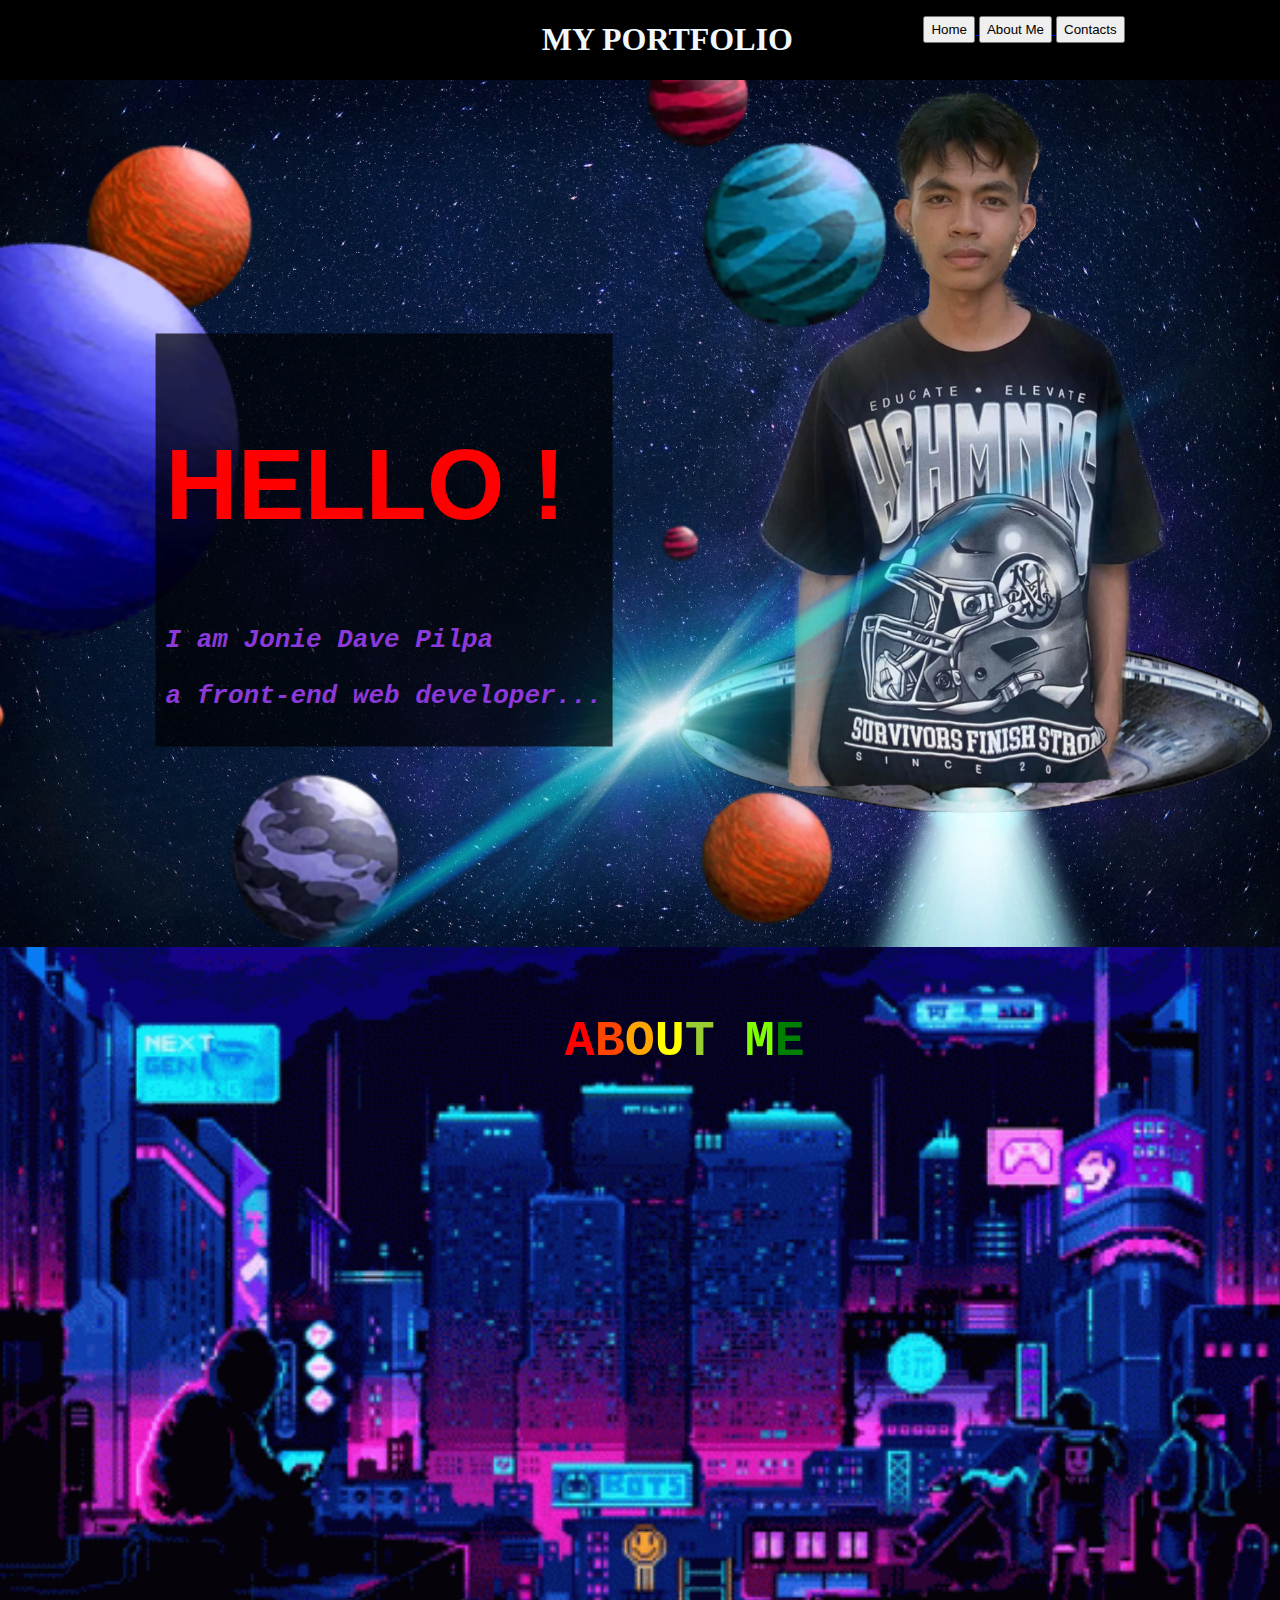
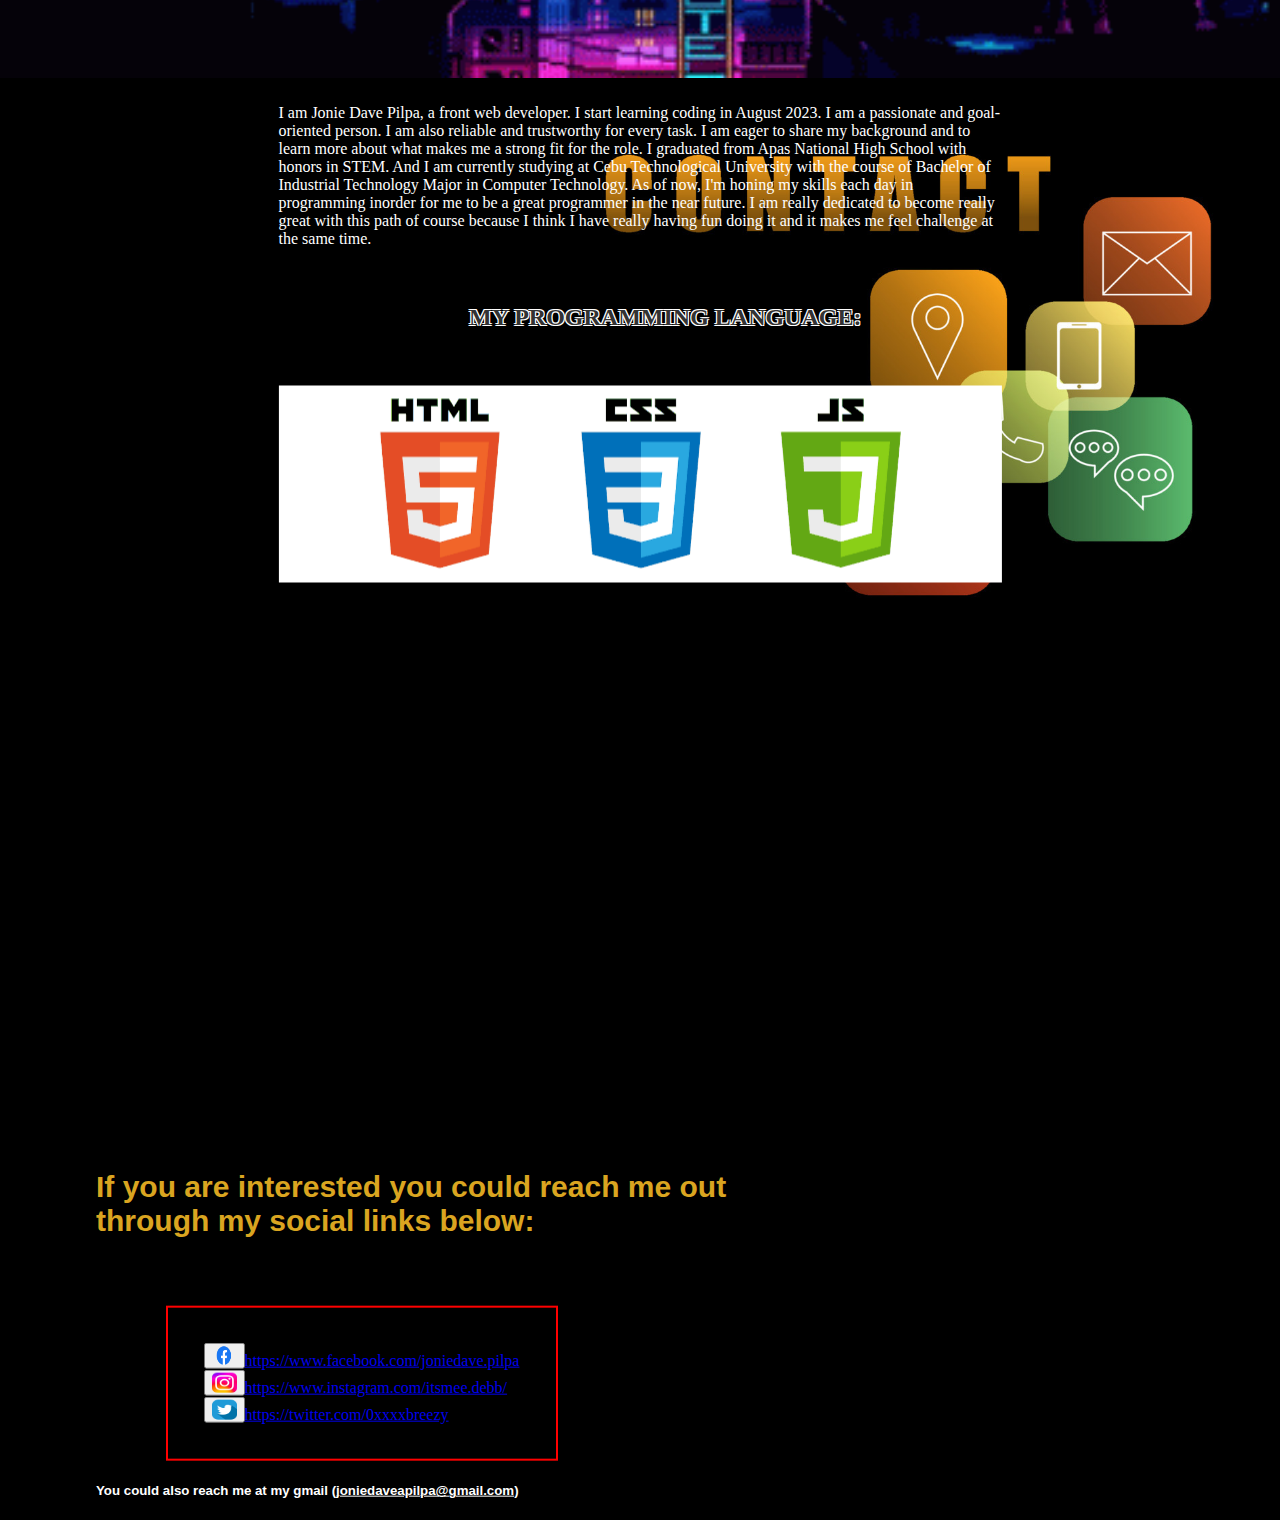
==== index.html @ 79894032 "Update and rename index.html.html to index.html" ====
<html>
  <head>
    <meta charset="UTF-8">
    <meta name="viewport" content="width=device-width, initial-scale=1.0">
    <link rel="stylesheet" type="text/css" href="style.css">
  </head>
  <body>
  <section id="section1">

         <h1>MY PORTFOLIO</h1>
    
    <div class="content">
         <a href="#section2">
        <button id="hme">Home</button>
         </a>
         <a href="#section3">
         <button id="am">About Me</button>
         </a>
         <a href="#section4">
         <button id="cc">Contacts</button>
         </a>
    </div>
  </section>
    <section id="section2">
        <div class="image-container">
        <img src="Image/E31E41BA-63B3-470E-BC58-3856CBAC95EC.jpg" alt="universe" width="1300vw">
        </div>
        <div class="text-overlay">
        <h2>HELLO !</h2>
        <h3>I am Jonie Dave Pilpa</h3>
        <h3>a front-end web developer...</h3>
        </div>
    <article id="section3">
        <div class="image-container">
            <img src="Image/hacker.gif" alt="universe" width="1300vw">
         </div>   
         <h4 id="aboutme"><b id="a">A</b><b id="b">B</b><b id="o">O</b><b id="u">U</b><b id="t">T</b><b> </b><b id="m">M</b><b id="e">E</b></h4>
             <div class="overlay">
            <p id="context">I am Jonie Dave Pilpa, a front web developer. I start learning coding in August 2023. I am a passionate and goal-oriented person. I am also reliable and trustworthy for every task. I am eager to share my background and to learn more about what makes me a strong fit for the role. I graduated from Apas National High School with honors in STEM. And I am currently studying at Cebu Technological University with the course of Bachelor of Industrial Technology Major in Computer Technology. As of now, I'm honing my skills each day in programming inorder for me to be a great programmer in the near future. I am really dedicated to become really great with this path of course because I think I have really having fun doing it and it makes me feel challenge at the same time.</p>
            <h6>MY PROGRAMMING LANGUAGE:</h6>
            <img src="Image/logo.png" alt="logo" >
             </div>
      
    </article>
    <article id="section4">
          <img src="Image/contacts.jpg" alt="image backgorund" width="1300vw">
          <div class="text-overlayings">
          <h4>If you are interested you could reach me out through my social links below: <img href="Image/arrow-down-16.ico"></h4>
              <div id="buttons">
                <a href="https://www.facebook.com/joniedave.pilpa"><button><img src="Image/Facebook-Logo.png" width="25vh" height="20vh"></button>https://www.facebook.com/joniedave.pilpa</a>
                <a href="https://www.instagram.com/itsmee.debb/"><button><img src="Image/Instagram_logo_2022.svg.png" width="25vh" height="20vh"></button>https://www.instagram.com/itsmee.debb/</a>
                <a href="https://twitter.com/0xxxxbreezy"><button><img src="Image/4096132.png" width="25vh" height="20vh"></button><a href="https://twitter.com/0xxxxbreezy">https://twitter.com/0xxxxbreezy</a>
              </div>
              <h5>You could also reach me at my gmail (<u>joniedaveapilpa@gmail.com</u>)</h5>
          </div>
    </article>
</body>
</html>
---- style.css ----
body{
    background-color: rgb(0, 0, 0);
    margin: 0%;
}
#section1{
    background-color: black;
    height: 80px;
    margin: 0%;
    align-content: center;
    justify-content: center;
    display: flex;
}
button:hover {
    background-color: #3498db;
    color: white;
}
h1{
    color: aliceblue;
    text-align: center;
    width: 40%;
    padding-left: 20%;
}
#cc,#am,#hme{
 align-items: center;
 margin-top: 8%;
 padding-top: 2%;
 padding-bottom: 2%;
}

.image-container{
    object-fit: cover;
    float: none;
}
.text-overlay{
    position: absolute; /* Position the text absolutely within the container */
            top: 60%; /* Adjust the vertical position */
            left: 30%; /* Adjust the horizontal position */
            transform: translate(-50%, -50%); /* Center the text horizontally and vertically */
            background-color: rgba(0, 0, 0, 0.7); /* Background color with transparency */
            padding: 10px; /* Add padding for better readability */
            text-size-adjust: 100;
            transition: ease;
            transition-duration: 0.3s;
}
.text-overlay:hover{
    background: linear-gradient(90deg, black, rgb(71, 16, 71), violet,blue);
    text-transform: uppercase;
}
h2{
    font-family: 'Gill Sans', 'Gill Sans MT', Calibri, 'Trebuchet MS', sans-serif;
    color: red;
    font-size: 100px;
    font-weight: bolder;
}
h3{
    font-style: italic;
    font-family: monospace;
    color:rgb(140, 57, 218);
    font-size: xx-large;
}
#section3{
    align-content: center;
    justify-content: center;
    display: flex;
}
#aboutme{
    position: absolute;
    color: aliceblue;
    text-align: center;
    width: 40%;
    padding-left:7%;
    font-size: 50px;
    font-family: monospace;
}
#a{color: red;}
#b{color: orangered;}
#o{color: orange;}
#u{color:yellow}
#t{color: yellowgreen;}
#m{color: chartreuse;}
#e{color:green}

.overlay{
    position: absolute; /* Position the text absolutely within the container */
            top: 215%; /* Adjust the vertical position */
            left: 50%; /* Adjust the horizontal position */
            transform: translate(-50%, -50%); /* Center the text horizontally and vertically */
            padding: 2%;
            font-family: cursive;
}
#context{
      color: white;
      justify-items: start;
}
#context:hover{
    background-color: rgba(0, 0, 0, 0.7); /* Background color with transparency */
    padding:2%;
}
h6{
    font-size: larger;
    text-align: center;
    padding-left: 7%;
    border:2cm;
    border-color: blue;
    font-size: 24px; /* Adjust the font size as needed */
    color: #333; /* Text color */
    text-shadow:
        -1px -1px 0 #fff, /* Top-left shadow (light) */
         1px -1px 0 #fff, /* Top-right shadow (light) */
        -1px 1px 0 #fff, /* Bottom-left shadow (light) */
         1px 1px 0 #fff; 
}
.text-overlayings{
    position: absolute; /* Position the text absolutely within the container */
            top: 325%; /* Adjust the vertical position */
            left: 30%; /* Adjust the horizontal position */
            transform: translate(-50%, -50%); /* Center the text horizontally and vertically */
            margin-left: 5%;
            margin-right: 10%;
}
h4{
    color: goldenrod;
    font-size: large;
    font-family:'Gill Sans', 'Gill Sans MT', Calibri, 'Trebuchet MS', sans-serif;
   font-size: 30px;
}
#buttons{
    text-align: left;
    width: 45%;
    text-justify: center;
    display: inline-block;
    margin-left: 10%;
    margin-top: 4%;
    border: 2px solid #f00; 
    padding:5%;
}
h5{
    color: #fff;
    font-family: 'Gill Sans', 'Gill Sans MT', Calibri, 'Trebuchet MS', sans-serif;
}
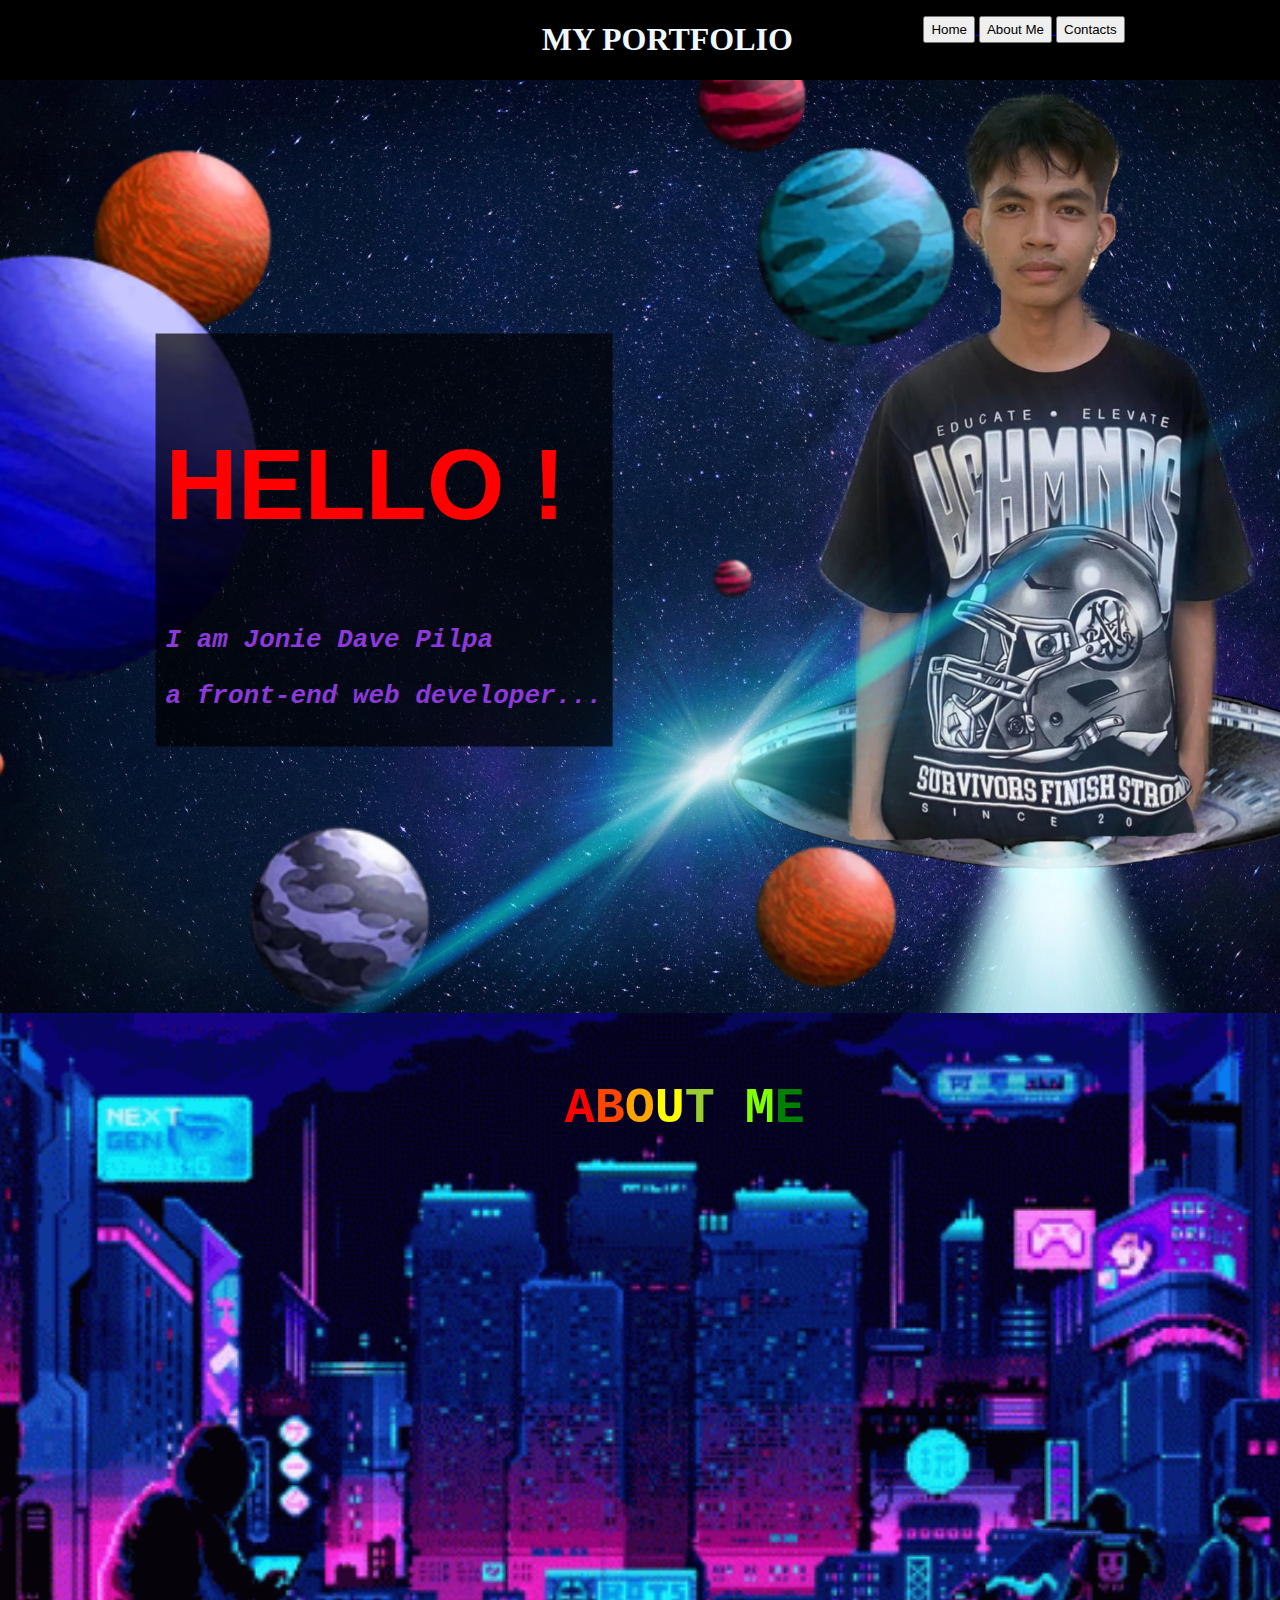
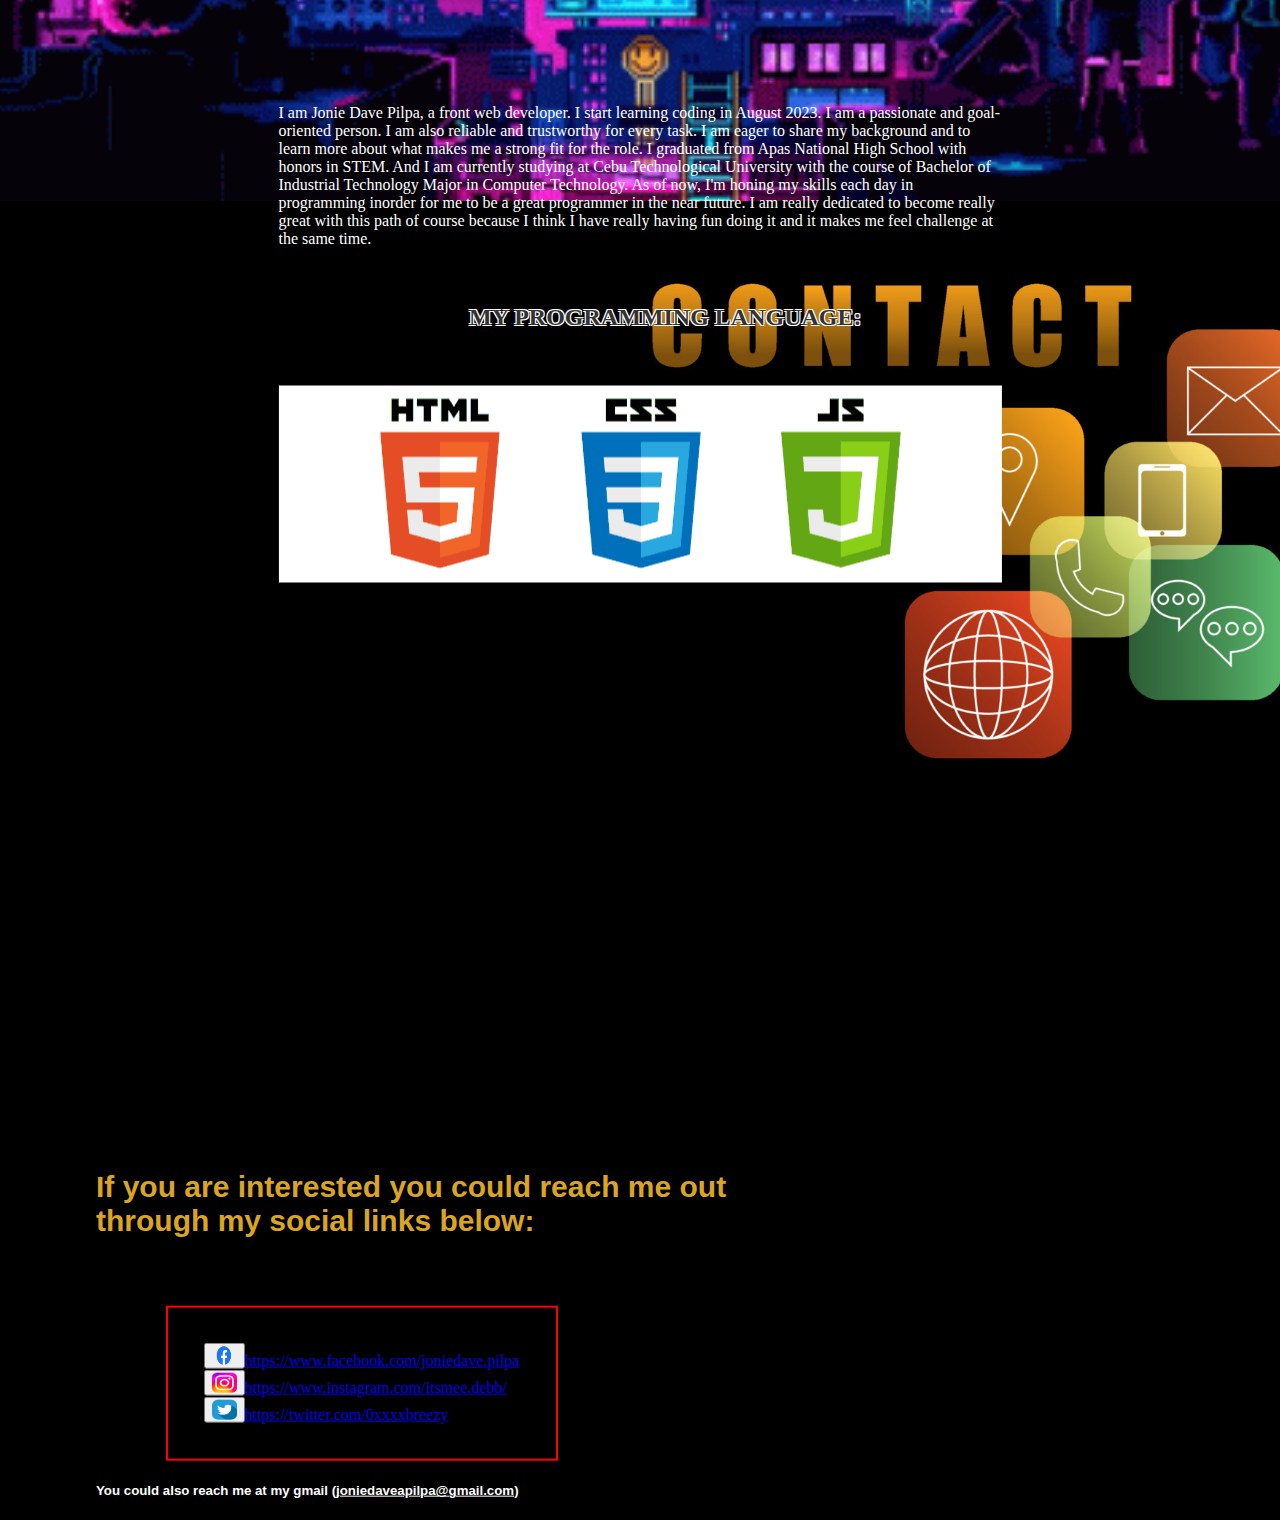
==== commit 43fd3d9e: "index.html" ====
--- a/index.html
+++ b/index.html
@@ -23,7 +23,7 @@
   </section>
     <section id="section2">
         <div class="image-container">
-        <img src="Image/E31E41BA-63B3-470E-BC58-3856CBAC95EC.jpg" alt="universe" width="1300vw">
+        <img src="Image/E31E41BA-63B3-470E-BC58-3856CBAC95EC.jpg" alt="universe" width="1400vw">
         </div>
         <div class="text-overlay">
         <h2>HELLO !</h2>
@@ -32,7 +32,7 @@
         </div>
     <article id="section3">
         <div class="image-container">
-            <img src="Image/hacker.gif" alt="universe" width="1300vw">
+            <img src="Image/hacker.gif" alt="universe" width="1400vw">
          </div>   
          <h4 id="aboutme"><b id="a">A</b><b id="b">B</b><b id="o">O</b><b id="u">U</b><b id="t">T</b><b> </b><b id="m">M</b><b id="e">E</b></h4>
              <div class="overlay">
@@ -43,7 +43,7 @@
       
     </article>
     <article id="section4">
-          <img src="Image/contacts.jpg" alt="image backgorund" width="1300vw">
+          <img src="Image/contacts.jpg" alt="image backgorund" width="1400vw">
           <div class="text-overlayings">
           <h4>If you are interested you could reach me out through my social links below: <img href="Image/arrow-down-16.ico"></h4>
               <div id="buttons">
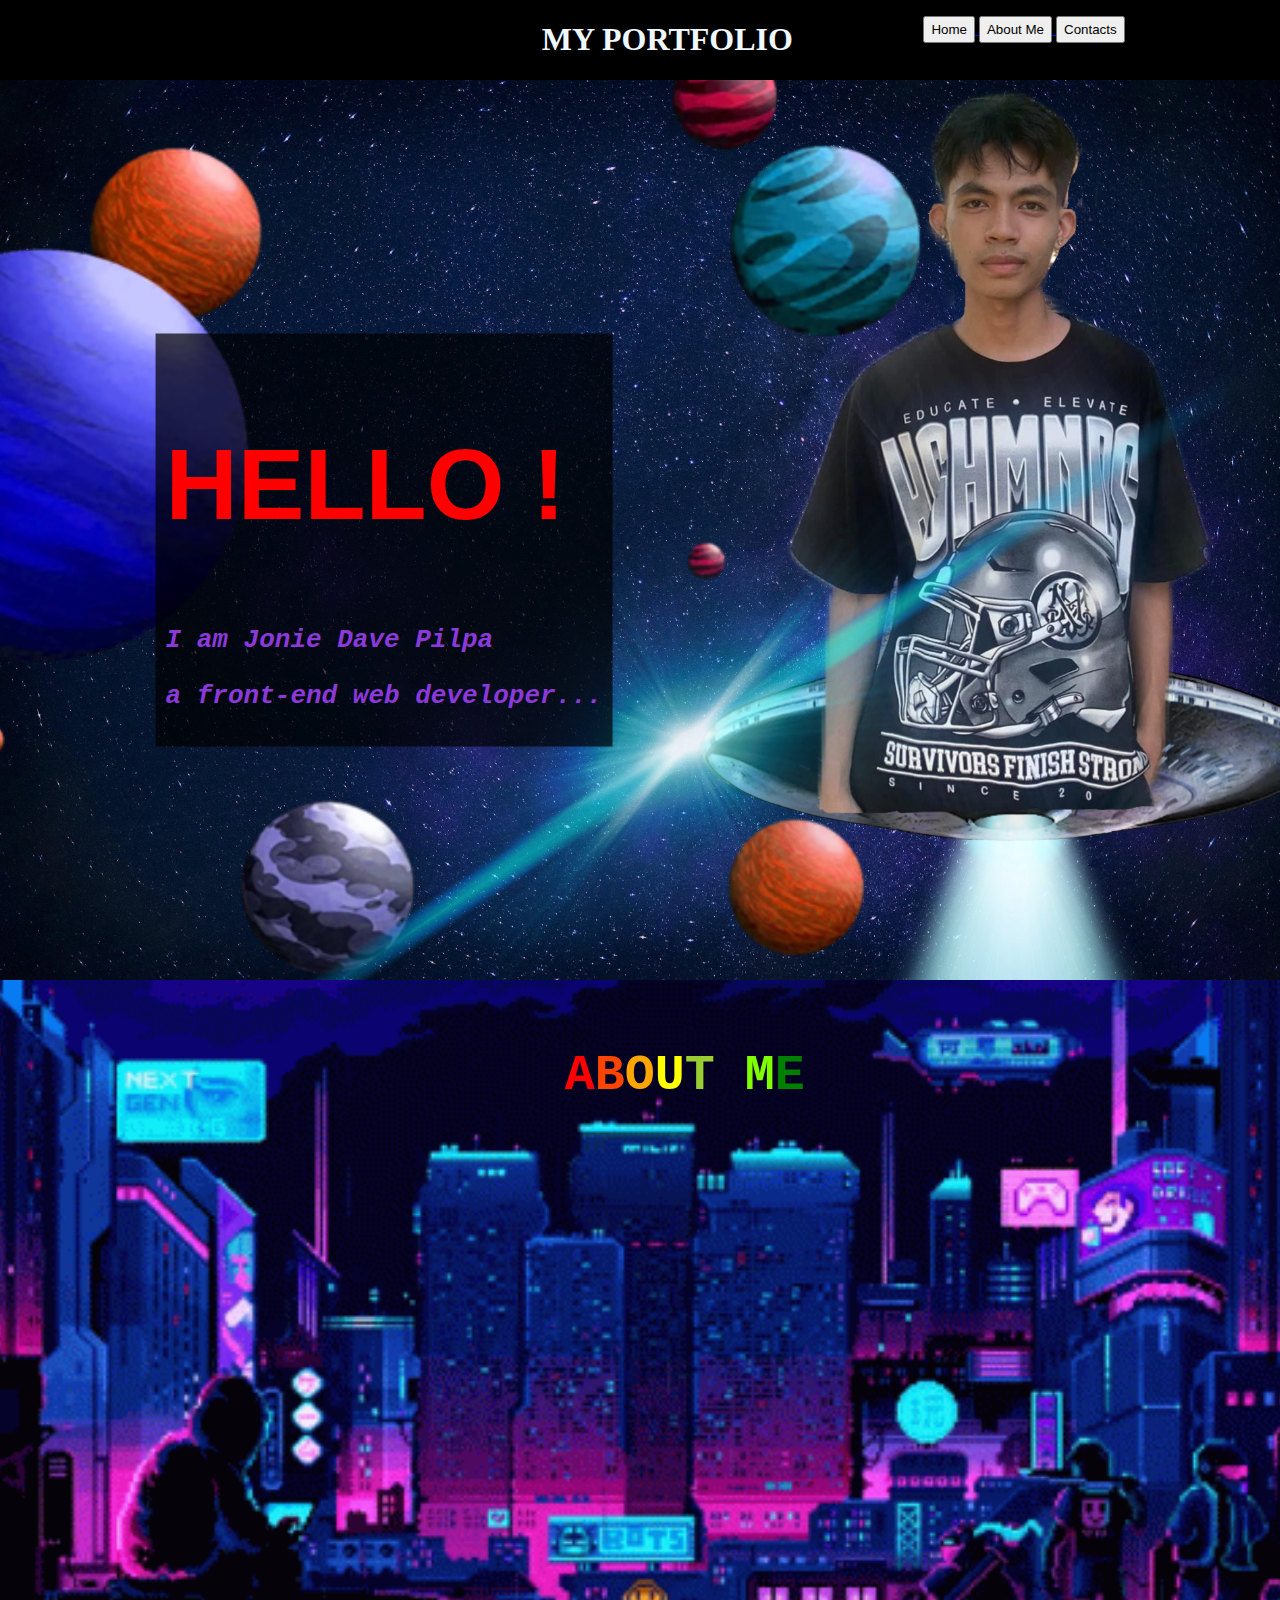
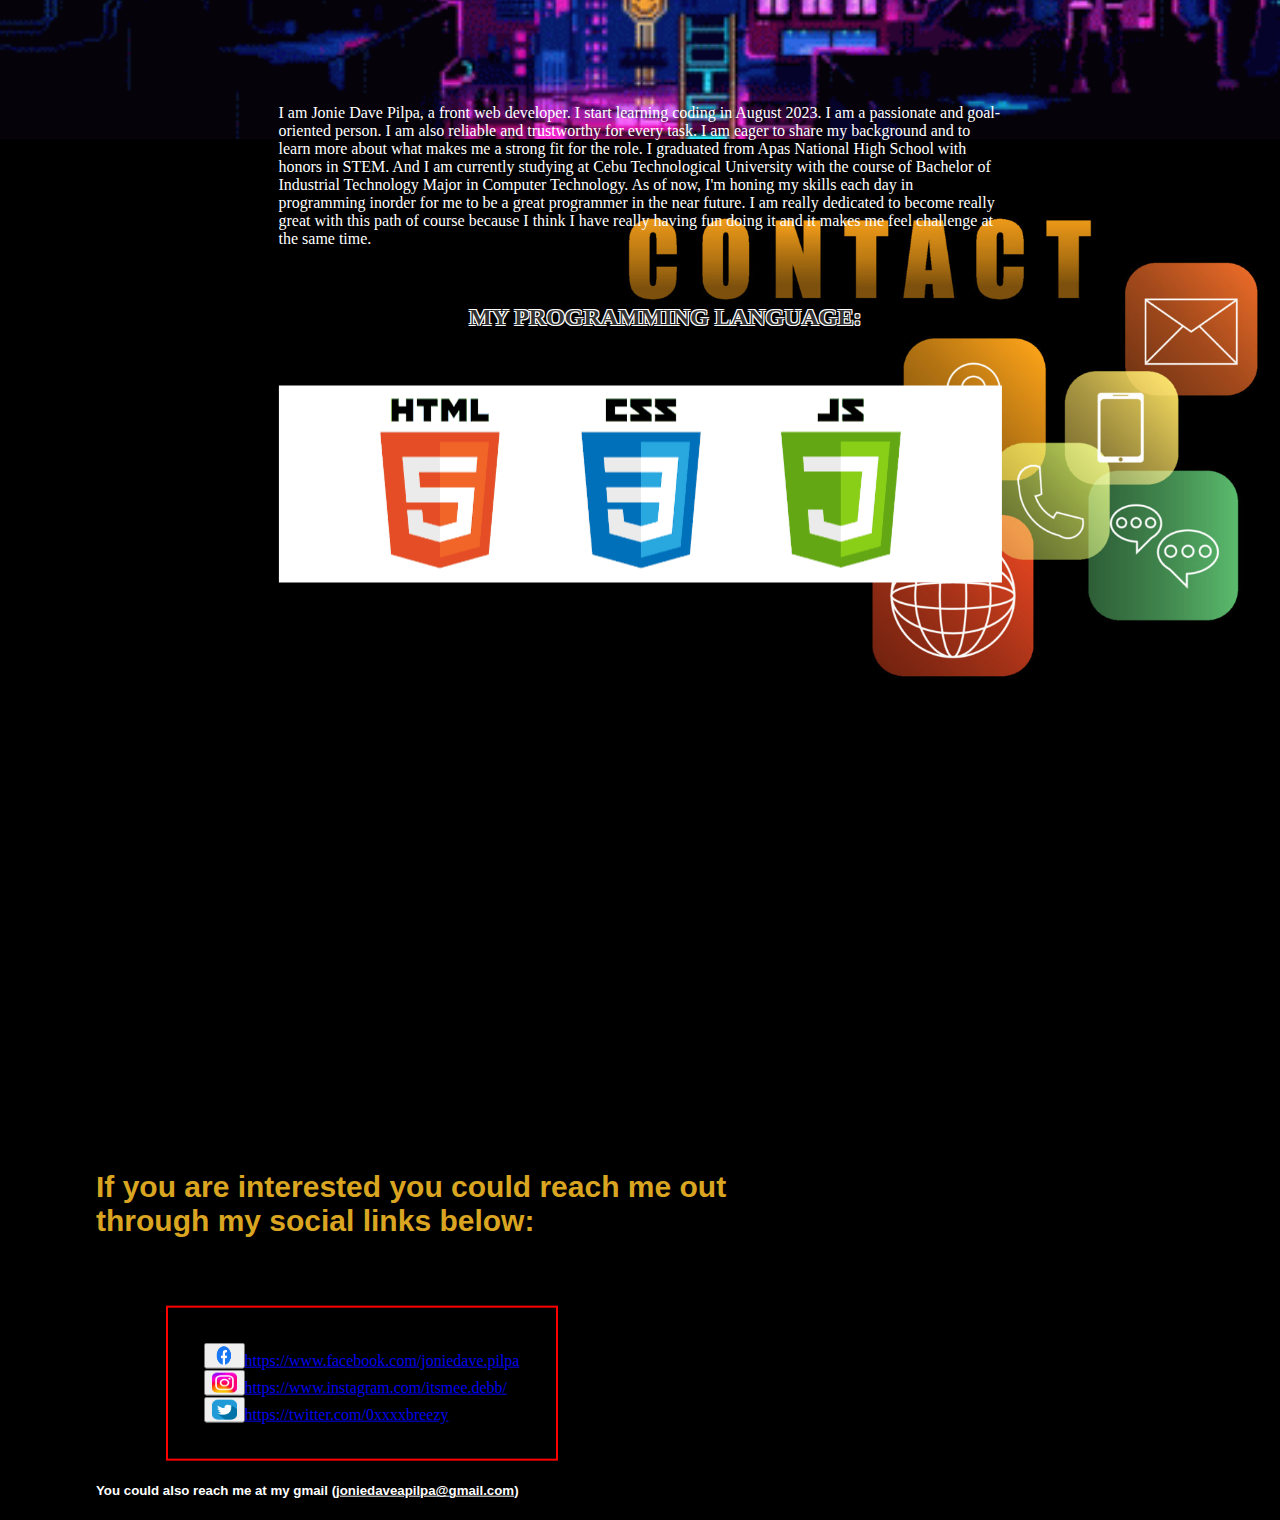
==== commit c7252e61: "index.html" ====
--- a/index.html
+++ b/index.html
@@ -23,7 +23,7 @@
   </section>
     <section id="section2">
         <div class="image-container">
-        <img src="Image/E31E41BA-63B3-470E-BC58-3856CBAC95EC.jpg" alt="universe" width="1400vw">
+        <img src="Image/E31E41BA-63B3-470E-BC58-3856CBAC95EC.jpg" alt="universe" width="1350vw">
         </div>
         <div class="text-overlay">
         <h2>HELLO !</h2>
@@ -32,7 +32,7 @@
         </div>
     <article id="section3">
         <div class="image-container">
-            <img src="Image/hacker.gif" alt="universe" width="1400vw">
+            <img src="Image/hacker.gif" alt="universe" width="1350vw">
          </div>   
          <h4 id="aboutme"><b id="a">A</b><b id="b">B</b><b id="o">O</b><b id="u">U</b><b id="t">T</b><b> </b><b id="m">M</b><b id="e">E</b></h4>
              <div class="overlay">
@@ -43,7 +43,7 @@
       
     </article>
     <article id="section4">
-          <img src="Image/contacts.jpg" alt="image backgorund" width="1400vw">
+          <img src="Image/contacts.jpg" alt="image backgorund" width="1350vw">
           <div class="text-overlayings">
           <h4>If you are interested you could reach me out through my social links below: <img href="Image/arrow-down-16.ico"></h4>
               <div id="buttons">
